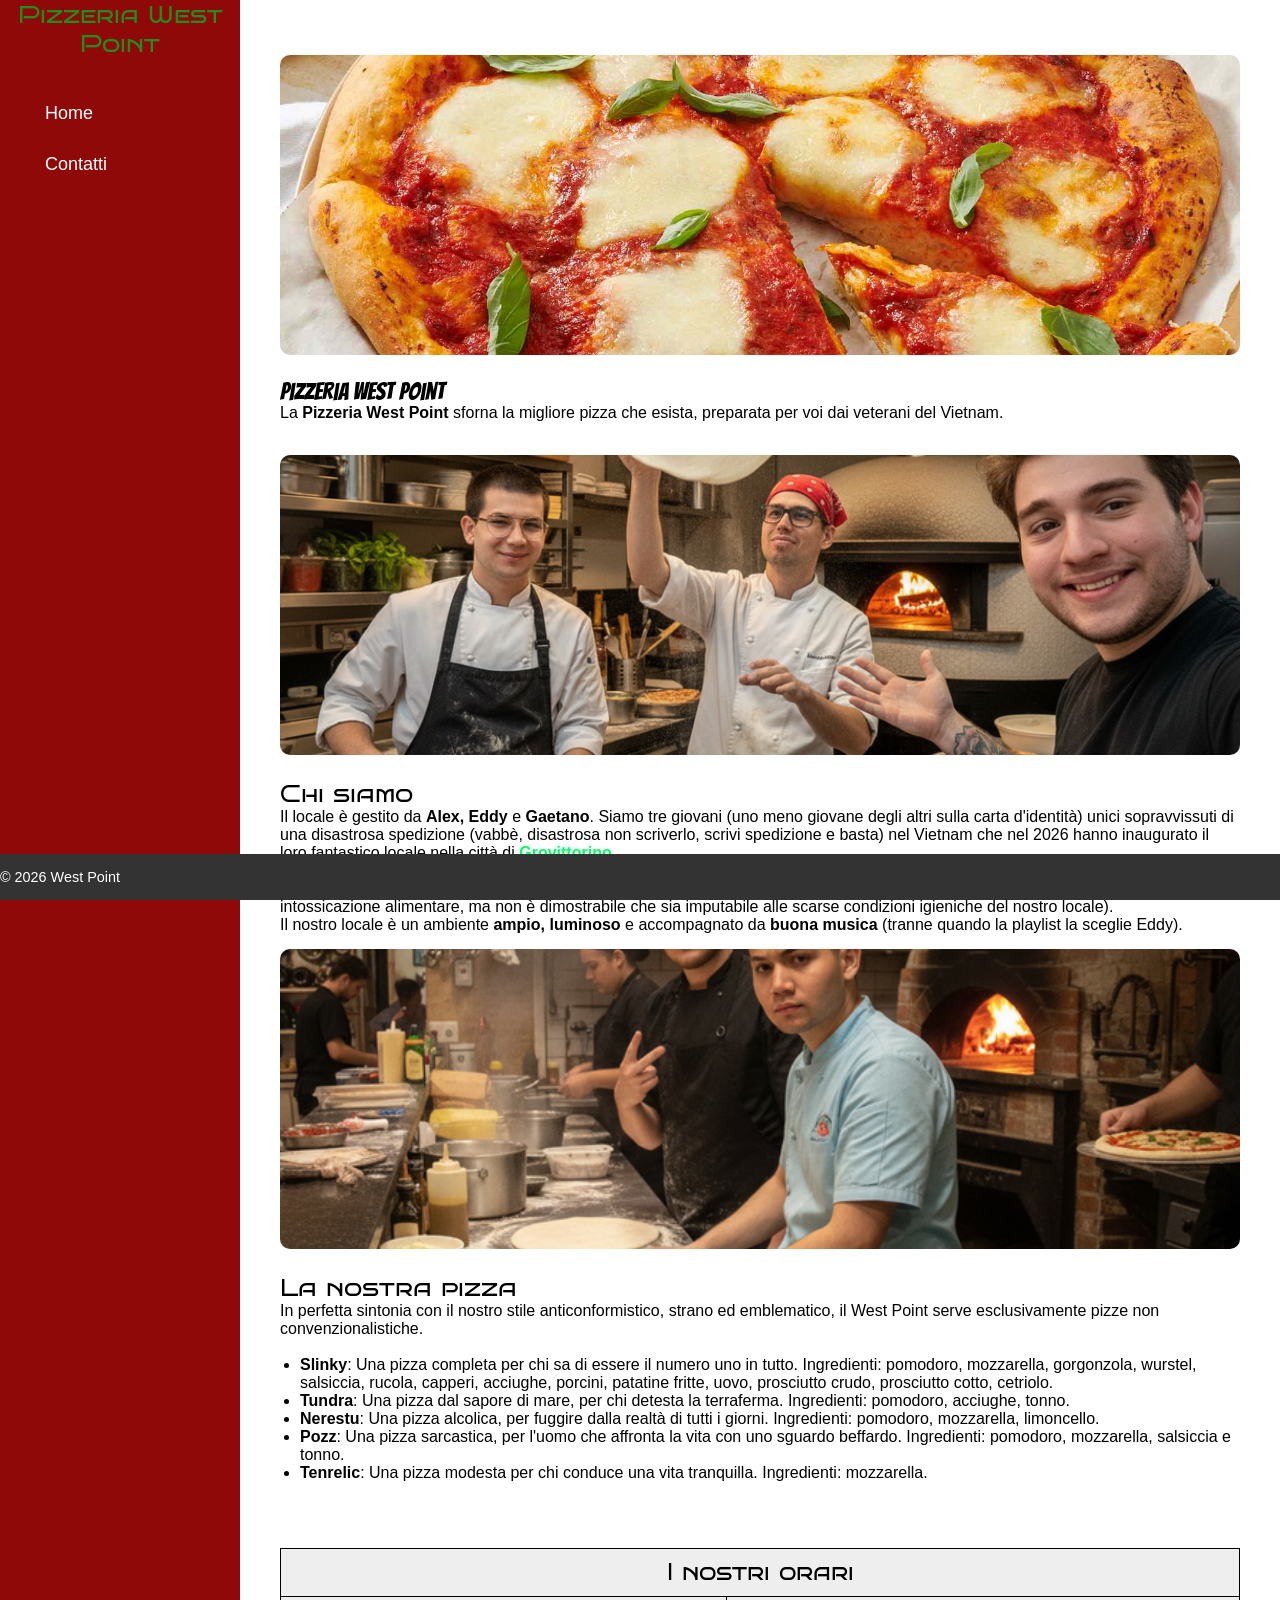
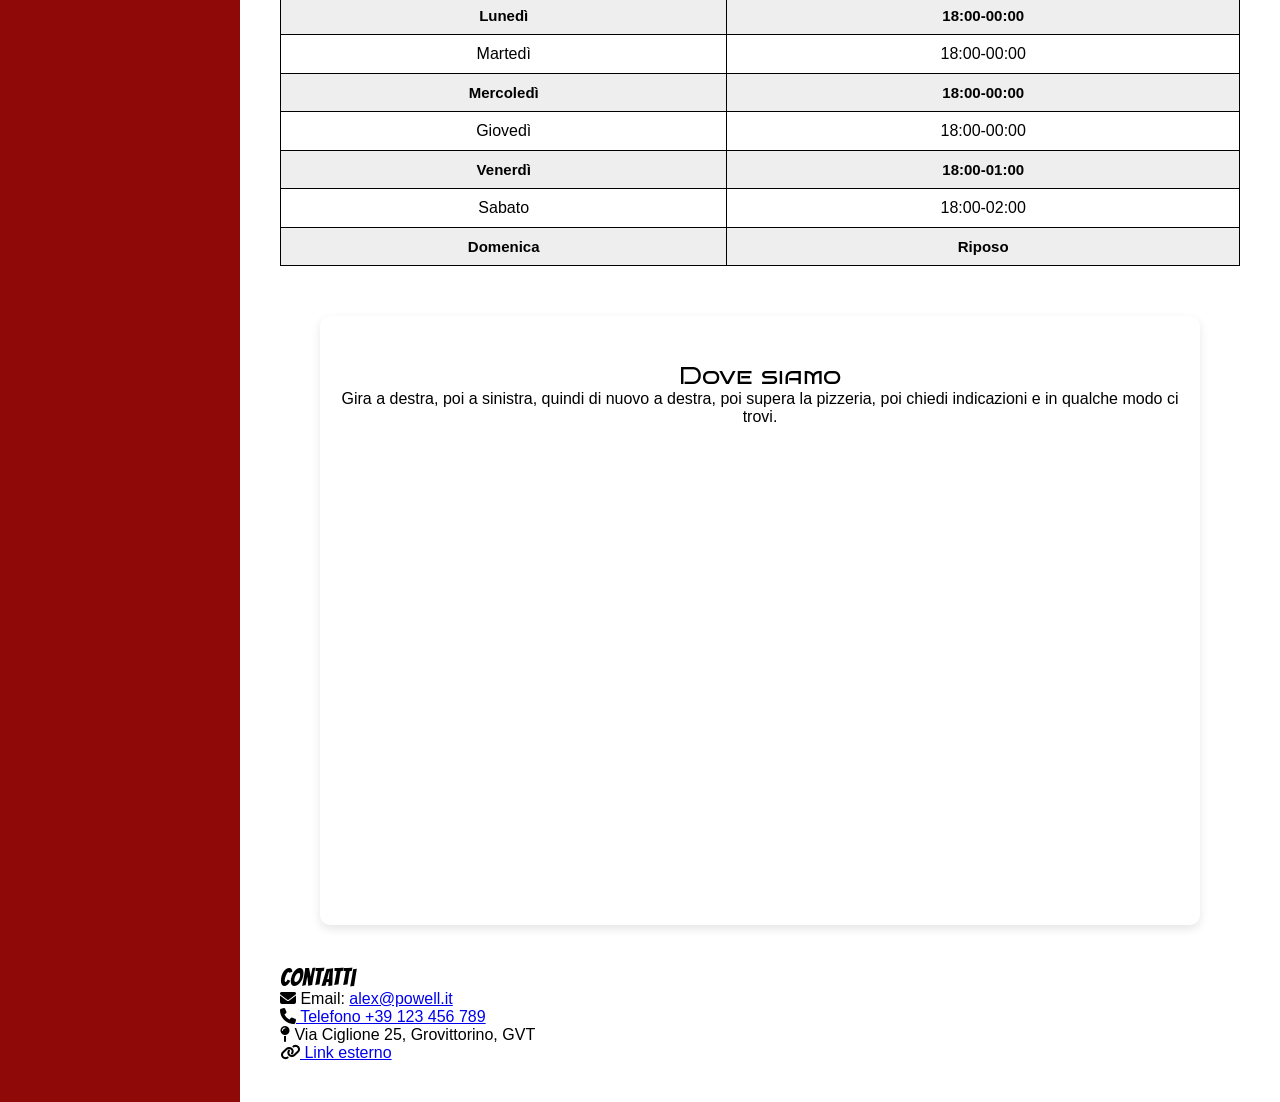
==== pizzeria/index.html @ 0ad282b8 "Add files via upload" ====
<!DOCTYPE html>
<html lang="it">
<head>
  <meta charset="UTF-8">
  <meta name="viewport" content="width=device-width, initial-scale=1">
 <link rel="stylesheet" href="style.css">
  <title>Pizzeria West Point</title>
  <link rel="preconnect" href="https://fonts.googleapis.com">
<link rel="preconnect" href="https://fonts.gstatic.com" crossorigin>
<link href="https://fonts.googleapis.com/css2?family=Amatic+SC:wght@400;700&family=Bangers&family=Bruno+Ace+SC&family=Cabin:ital,wght@0,400..700;1,400..700&family=Esteban&family=Raleway:ital,wght@0,100..900;1,100..900&family=Unica+One&display=swap" rel="stylesheet">
  <style>
  h1 {
  font-family: "Bangers", system-ui;
  font-weight: 400;
  font-style: normal;
  }
  h2 {
  font-family: "Bruno Ace SC", sans-serif;
  font-weight: 400;
  font-style: normal;
}
  </style>
  <link rel="stylesheet" href="https://cdnjs.cloudflare.com/ajax/libs/font-awesome/6.5.1/css/all.min.css">
  </head>
<body>

 
<nav>
  <h2>Pizzeria West Point</h2>
  <ul>
    <li><a href="index.html">Home</a></li>
    <!-- <li><a href="chi-siamo.html">Chi siamo</a></li>
    <li><a href="servizi.html">Servizi</a></li> -->
    <li><a href="contatti.html">Contatti</a></li>
  </ul>
</nav>

<main>
  <section class="hero">
  <img src="img/azienda/pizza_margherita.jpg">
  <h1>Pizzeria West Point</h1> 

  <p>La <b>Pizzeria West Point</b> sforna la migliore pizza che esista, preparata per voi dai veterani del Vietnam.</p><br>
  </section>

    <section class="hero">
  <img src="img/azienda/west_point.png">
  <h2>Chi siamo</h2> 
 
  <p>Il locale è gestito da <b>Alex, Eddy</b> e <b>Gaetano</b>. Siamo tre giovani (uno meno giovane degli altri sulla carta d'identità) unici sopravvissuti di una disastrosa spedizione
    (vabbè, disastrosa non scriverlo, scrivi spedizione e basta)
    nel Vietnam che nel 2026 hanno inaugurato il loro fantastico locale nella città di <span style="color:rgb(0, 255, 98)"><b>Grovittorino</b></span>.</p><br>
  <p>Siamo specializzati in una <b>cucina creativa</b>, forse non ortodossa ma di cui non si è mai lamentato nessuno (salvo qualche intossicazione alimentare, ma non è dimostrabile che sia imputabile alle
      scarse condizioni igieniche del nostro locale).</p>
  <p>Il nostro locale è un ambiente <b>ampio, luminoso</b> e accompagnato da <b>buona musica</b> (tranne quando la playlist la sceglie Eddy).</p>
  </section>


  <section class="hero">
  <img src="img/azienda/west_point_eddy_gaetano.png">
  <h2>La nostra pizza</h2> 
  <p>In perfetta sintonia con il nostro stile anticonformistico, strano ed emblematico, il West Point serve esclusivamente pizze non convenzionalistiche.</p><br>
  <ul>
          <li><b>Slinky</b>: Una pizza completa per chi sa di essere il numero uno in tutto. Ingredienti: pomodoro, mozzarella, gorgonzola, wurstel, salsiccia, rucola, capperi, acciughe, porcini,
            patatine fritte, uovo, prosciutto crudo, prosciutto cotto, cetriolo.</li>
          <li><b>Tundra</b>: Una pizza dal sapore di mare, per chi detesta la terraferma. Ingredienti: pomodoro, acciughe, tonno.</li>
          <li><b>Nerestu</b>: Una pizza alcolica, per fuggire dalla realtà di tutti i giorni. Ingredienti: pomodoro, mozzarella, limoncello.</li>
          <li><b>Pozz</b>: Una pizza sarcastica, per l'uomo che affronta la vita con uno sguardo beffardo. Ingredienti: pomodoro, mozzarella, salsiccia e tonno.</li>
          <li><b>Tenrelic</b>: Una pizza modesta per chi conduce una vita tranquilla. Ingredienti: mozzarella.</li>
      </ul>

  </p><br>
  </section>
  

 <section>
 
<br>
  <table width="100%" border="1" align="center">
    <th colspan="7">
      <h2>I nostri orari</h2>
    </th>
    <tr>
      <th>Lunedì</th>
      <th>18:00-00:00</th>
    </tr>
    <tr>
      <td>Martedì</td>
      <td>18:00-00:00</td>
    </tr>
    <tr>
      <th>Mercoledì</th>
      <th>18:00-00:00</th>
    </tr>
    <tr>
      <td>Giovedì</td>
      <td>18:00-00:00</td>
    </tr>
    <tr>
      <th>Venerdì</th>
      <th>18:00-01:00</th>
    </tr>
    <tr>
      <td>Sabato</td>
      <td>18:00-02:00</td>
    </tr>
    <tr>
      <th>Domenica</th>
      <th>Riposo</th>
    </tr>


  </table>
</section>



<section>
<div class="container">
	<div class="cards">
    <div class="card">
       <div>
        <h2>Dove siamo</h2>
	<p>Gira a destra, poi a sinistra, quindi di nuovo a destra, poi supera la pizzeria, poi chiedi indicazioni e in qualche modo ci trovi.</p>
    <!-- <img src="img/gmap.png" alt=""> --> 
      <iframe src="https://www.google.com/maps/embed?pb=!4v1770645089155!6m8!1m7!1sCD2N1qxLjoczpZzJonSwUw!2m2!1d42.75974578749599!2d11.11389174787959!3f304.5791312941305!4f-3.533987504790076!5f0.7820865974627469" width="600" height="450" style="border:0;" allowfullscreen="" loading="lazy" referrerpolicy="no-referrer-when-downgrade"></iframe>
      </div>
    </div>
</section>

    <section>
	    <h1>Contatti</h1>
	    <p><i class="fa-solid fa-envelope"></i> Email: <a href="alex@powell.it">alex@powell.it</a></p>
      <p><i class="fa-solid fa-phone"></i><a href="123456.com"> Telefono +39 123 456 789</a></p>
      <p><i class="fa-solid fa-map-pin"></i> Via Ciglione 25, <span style="color:rgb(0, 0, 0)">Grovittorino,</span> GVT</p>
      <p><i class="fa-solid fa-link"></i><a href="www.pizza.it" target="_blank"> Link esterno</a></p>
</section>

</main>



</body>

<!-- footer -->
<footer class="fixed">
  © 2026 West Point
</footer>
</html>
---- pizzeria/style.css ----
* {
box-sizing: border-box;
margin: 0;
padding: 0;
font-family: "Segoe UI", sans-serif;
}

body {
    display: flex;
	/* font-family: Arial, Helvetica, sans-serif; */
	min-height: 100vh;
    background-color: #ffffff;
	/* color: #333;
	line-height: 1.6; */
}

nav {
    width: 240px;
	background-color: #8f0909;
	padding: 20px 0c;
    color: rgb(0, 110, 255);
}

nav h2 {
	text-align: center;
    margin-bottom: 30px;
    color:forestgreen;
}

nav ul {
    list-style: none;
    color:aquamarine;
}

nav ul li a {
    display: block;
    padding: 15px 25px;
    color: white;
    text-decoration: none;
    font-size: 18px;
    font-weight: 500;
}

nav ul li a:hover {
    background-color: #6d684c;
}

main {
    flex: 1;
    padding: 40px;
}

.hero img {
    width: 100%;
    height: 300px;
    object-fit: cover;
    border-radius: 10px;
    margin-bottom: 20px;
}

.cards {
    display: grid;
    grid-template-columns: repeat(auto-fit, minmax(300px, 1fr));
    gap: 20px;
    margin-top: 10px;    
    align-items: center;
    align-content: center;
}


.card {
    background: rgb(255, 255, 255);
    border-radius: 10px;
    overflow: hidden;
    box-shadow: 0 4px 10px rgba(0,0,0,0.1);
    padding-top: 30px;
    padding-bottom: 30px;
    align-items: center;
}

.card img {
    width: 100%;
    height: 200px;
    object-fit: cover;
}

.card div{
    padding: 15px;
    align-items: center;
    align-content: center;
}

@media (max-width: 768px) {
    body {
        flex-direction: column;
    }

    nav {
        width: 100%;
    }

    nav ul {
        display: flex;
        justify-content: center;
    }

    nav ul li a {
        padding: 15px;
    }
}

footer.fixed {
    position: fixed;   /* lo fissa sullo schermo */
    bottom: 0;         /* attaccato in basso */
    left: 0;           /* parte da sinistra */
    width: 100%;       /* occupa tutta la larghezza */
    background-color: #333;  /* stesso colore del footer */
    color: white;
    text-align: center;
    padding: 15px 0;
    z-index: 1000;     /* resta sopra altri elementi */
    display: flex;
    font-size: 0.9rem;
}





nav a:hover {
	color: #3700ff;

}

.container {
    flex: 1;
    max-width: auto;
    margin: 20px;
    background: white;
    padding: 20px;
    border-radius: 8px;
    text-align: center;
    align-items: center;
    align-self: center;
}

textarea {
  width: 300px;
  height: 150px;
}

/* 
h1{
    color: #222;
    margin-bottom: 5px;
}

h2{
    color: #444;
    margin: 5px 0 5px;
}

h3{
    color: #666;
    margin-bottom: 10px;
} */

/* 
p {
   margin-bottom: 15px;  
}
*/
img {
    width: 100%;
    height: auto;
    margin: 15px 0;
    border-radius: 5px;
}

table {
    width: 100%;
    border-collapse: collapse;
    margin-top: 15px;
}

table th, table td {
    border: 1px solid #000;
    padding: 10px;
    text-align: center;
}

table th {
    background-color: #eee;
    font-size: 15px;
}


ul{
    margin-left: 20px;
    margin-bottom: 15px;
}
/*
form {
    max-width: 50%;
    text-align: center;
    align-items: center;
}
*/
label{
    font-weight: bold;
    text-align: center;
    width: 50%;
}

input, textarea, select, button{
    width:100%;
    padding: 8px;
    margin-top: 5px;
    margin-bottom: 15px;
    align-items: center;
    align-content: center;
}

textarea{
    resize: vertical;
    width: 50%;
    align-items: center;
    text-align: center;
}

button {
    background-color: #333;
    color: white;
    border: none;
    cursor: pointer;
}

button:hover{
    background-color: #555;
}

footer {
    background-color: #333;
    color: white;
    text-align: center;
    padding: 15px;
    margin-top: 30px;
    
}

/*

.help-box {
    position: relative;
    display: inline-block;
    padding: 10px 15px;
    background-color: #3498db;
    color: white;
    border-radius: 5px;
    font-weight: bold;
    cursor: pointer;
}

.help-text{
    display: none;
    position: absolute;
    top: 120%;
    left: 50%;
    transform: translateX(-50%);
    width: 320px;
    padding: 12px;
    background-color: #fefefe;
    color: #000;
    border: 1px solid #333;
    border-radius: 5px;
    box-shadow: 3px 3px 10px rgba(0,0,0.25);
    z-index: 10;
}

/* Mostra il testo al passaggio del mouse */ /*
.help-box:hover .help-text {
    display: block;
}

*/
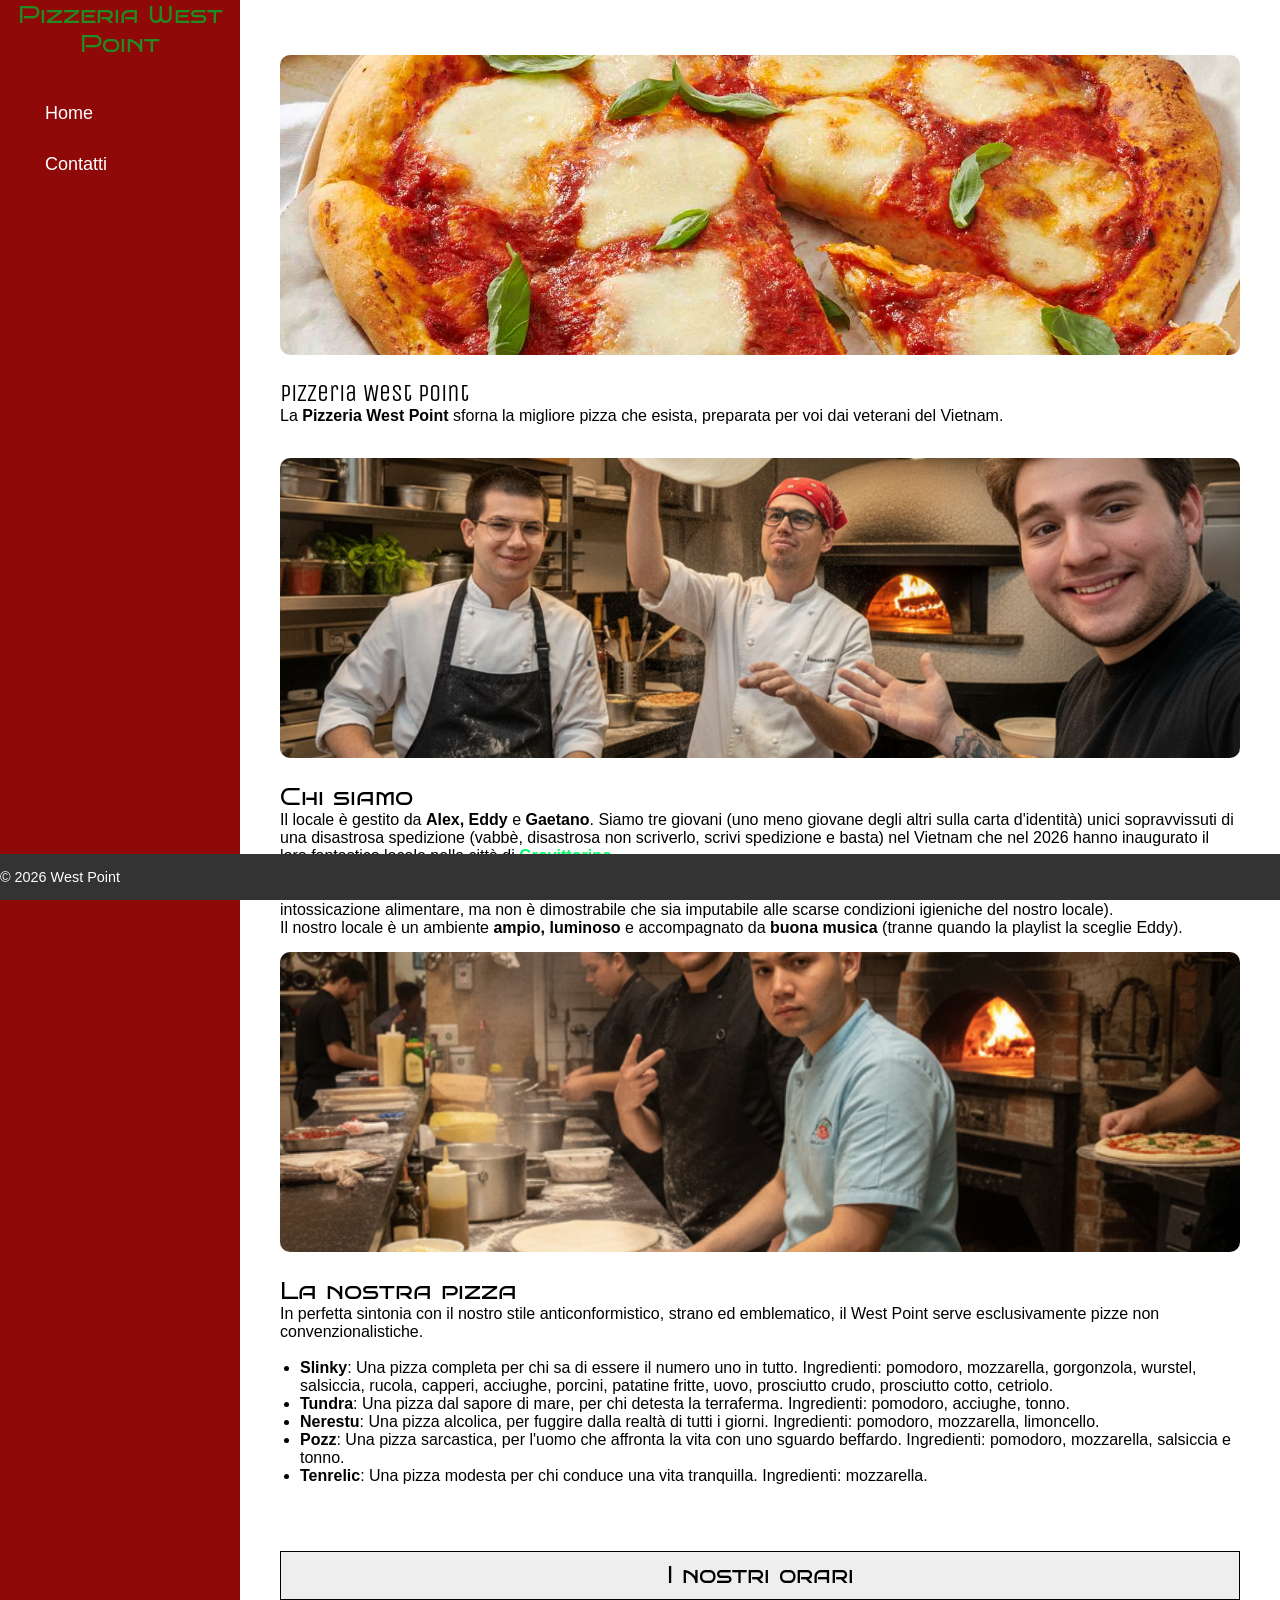
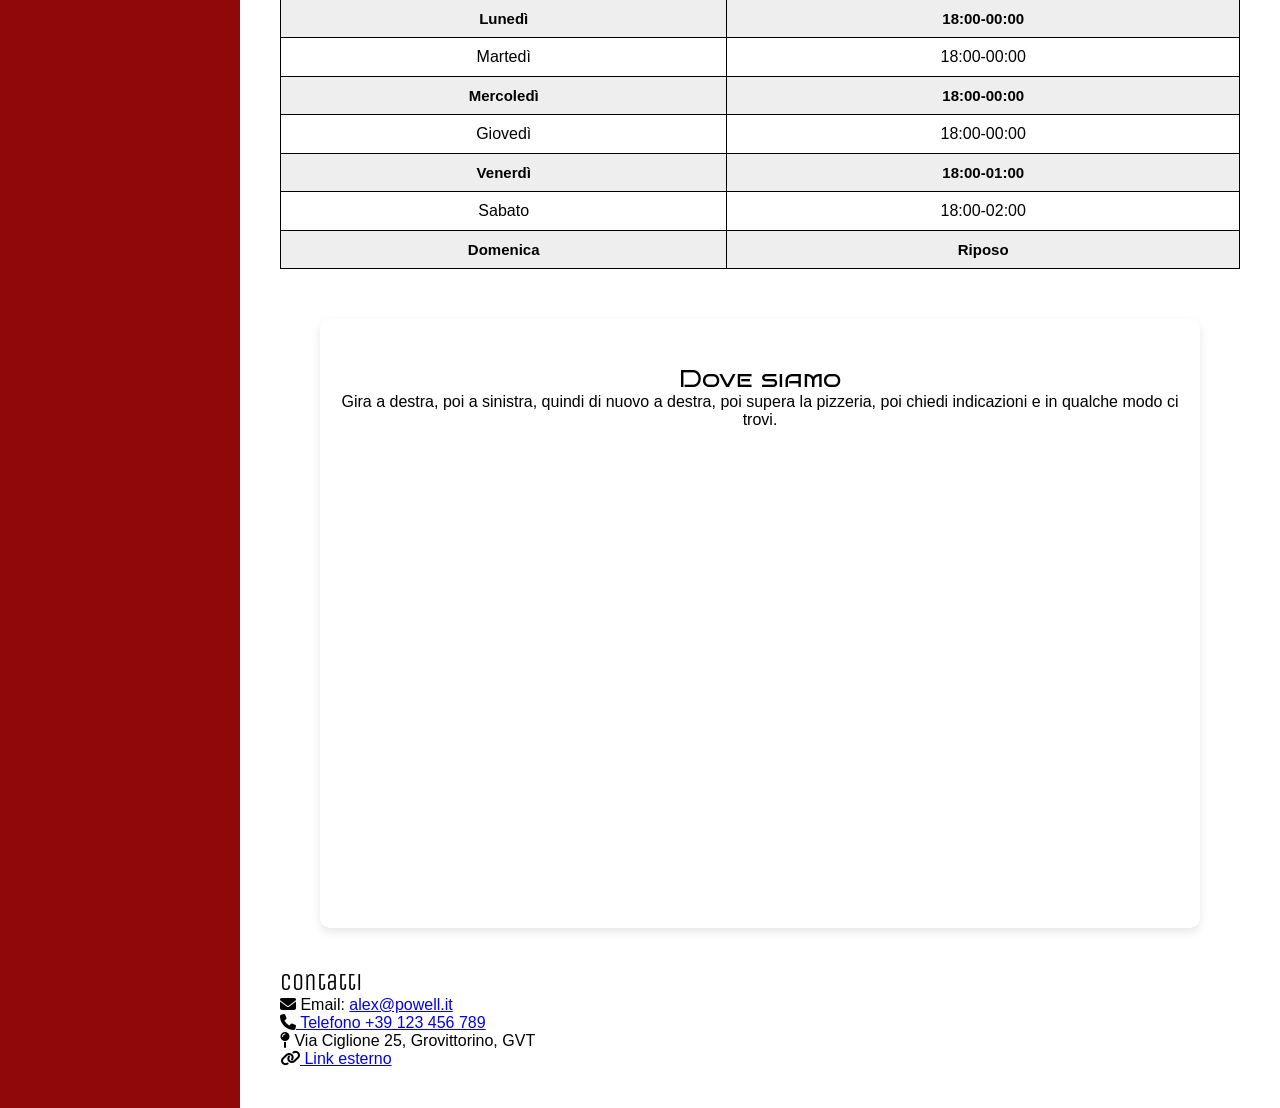
==== commit 737386e9: "Update index.html" ====
--- a/pizzeria/index.html
+++ b/pizzeria/index.html
@@ -8,9 +8,9 @@
   <link rel="preconnect" href="https://fonts.googleapis.com">
 <link rel="preconnect" href="https://fonts.gstatic.com" crossorigin>
 <link href="https://fonts.googleapis.com/css2?family=Amatic+SC:wght@400;700&family=Bangers&family=Bruno+Ace+SC&family=Cabin:ital,wght@0,400..700;1,400..700&family=Esteban&family=Raleway:ital,wght@0,100..900;1,100..900&family=Unica+One&display=swap" rel="stylesheet">
-  <style>
+    <style>
   h1 {
-  font-family: "Bangers", system-ui;
+  font-family: "Unica One", sans-serif;
   font-weight: 400;
   font-style: normal;
   }
@@ -147,3 +147,4 @@
   © 2026 West Point
 </footer>
 </html>
+
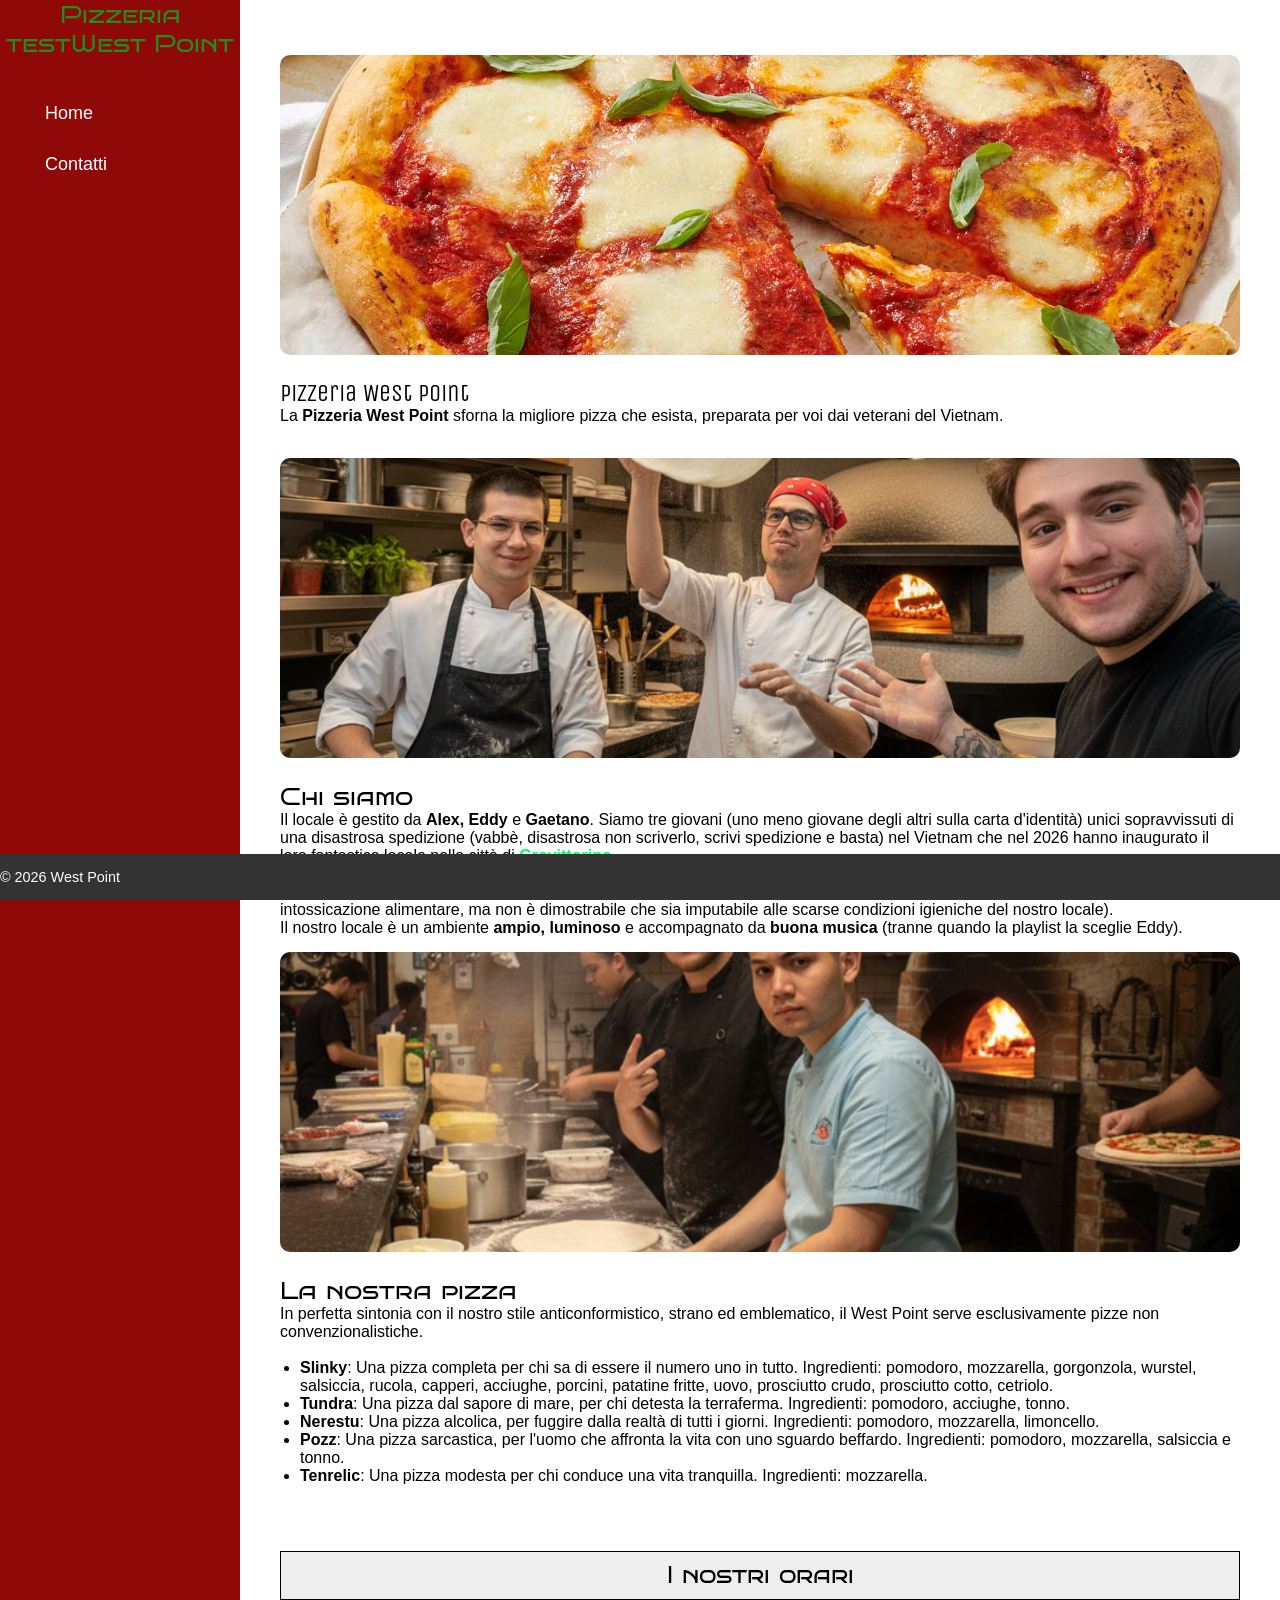
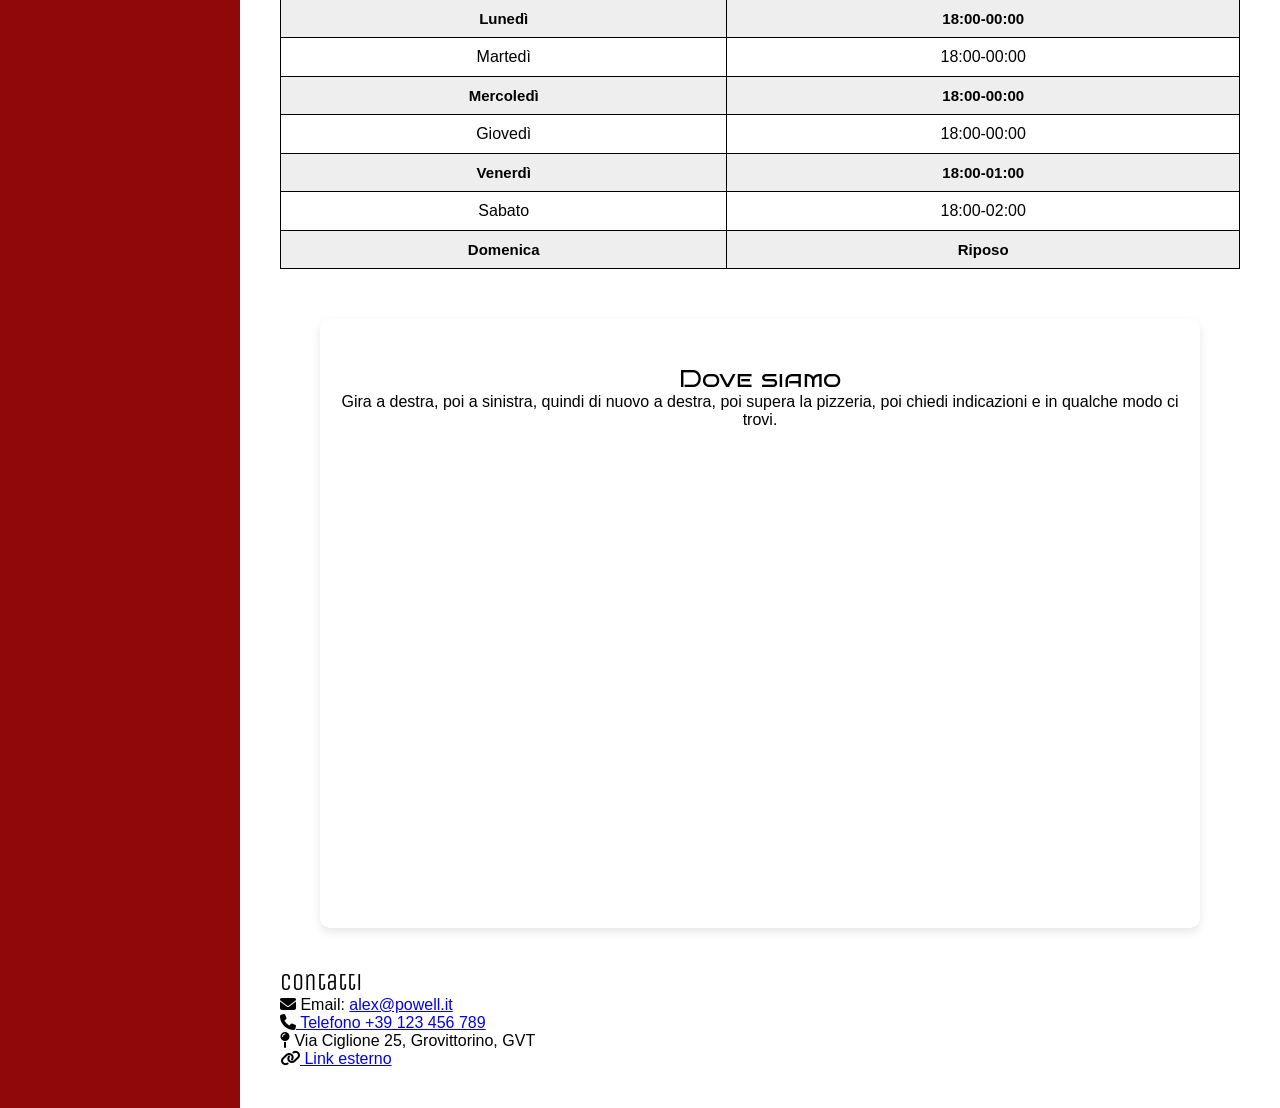
==== commit 33186361: "Update index.html" ====
--- a/pizzeria/index.html
+++ b/pizzeria/index.html
@@ -26,7 +26,7 @@
 
  
 <nav>
-  <h2>Pizzeria West Point</h2>
+  <h2>Pizzeria testWest Point</h2>
   <ul>
     <li><a href="index.html">Home</a></li>
     <!-- <li><a href="chi-siamo.html">Chi siamo</a></li>
@@ -148,3 +148,4 @@
 </footer>
 </html>
 
+
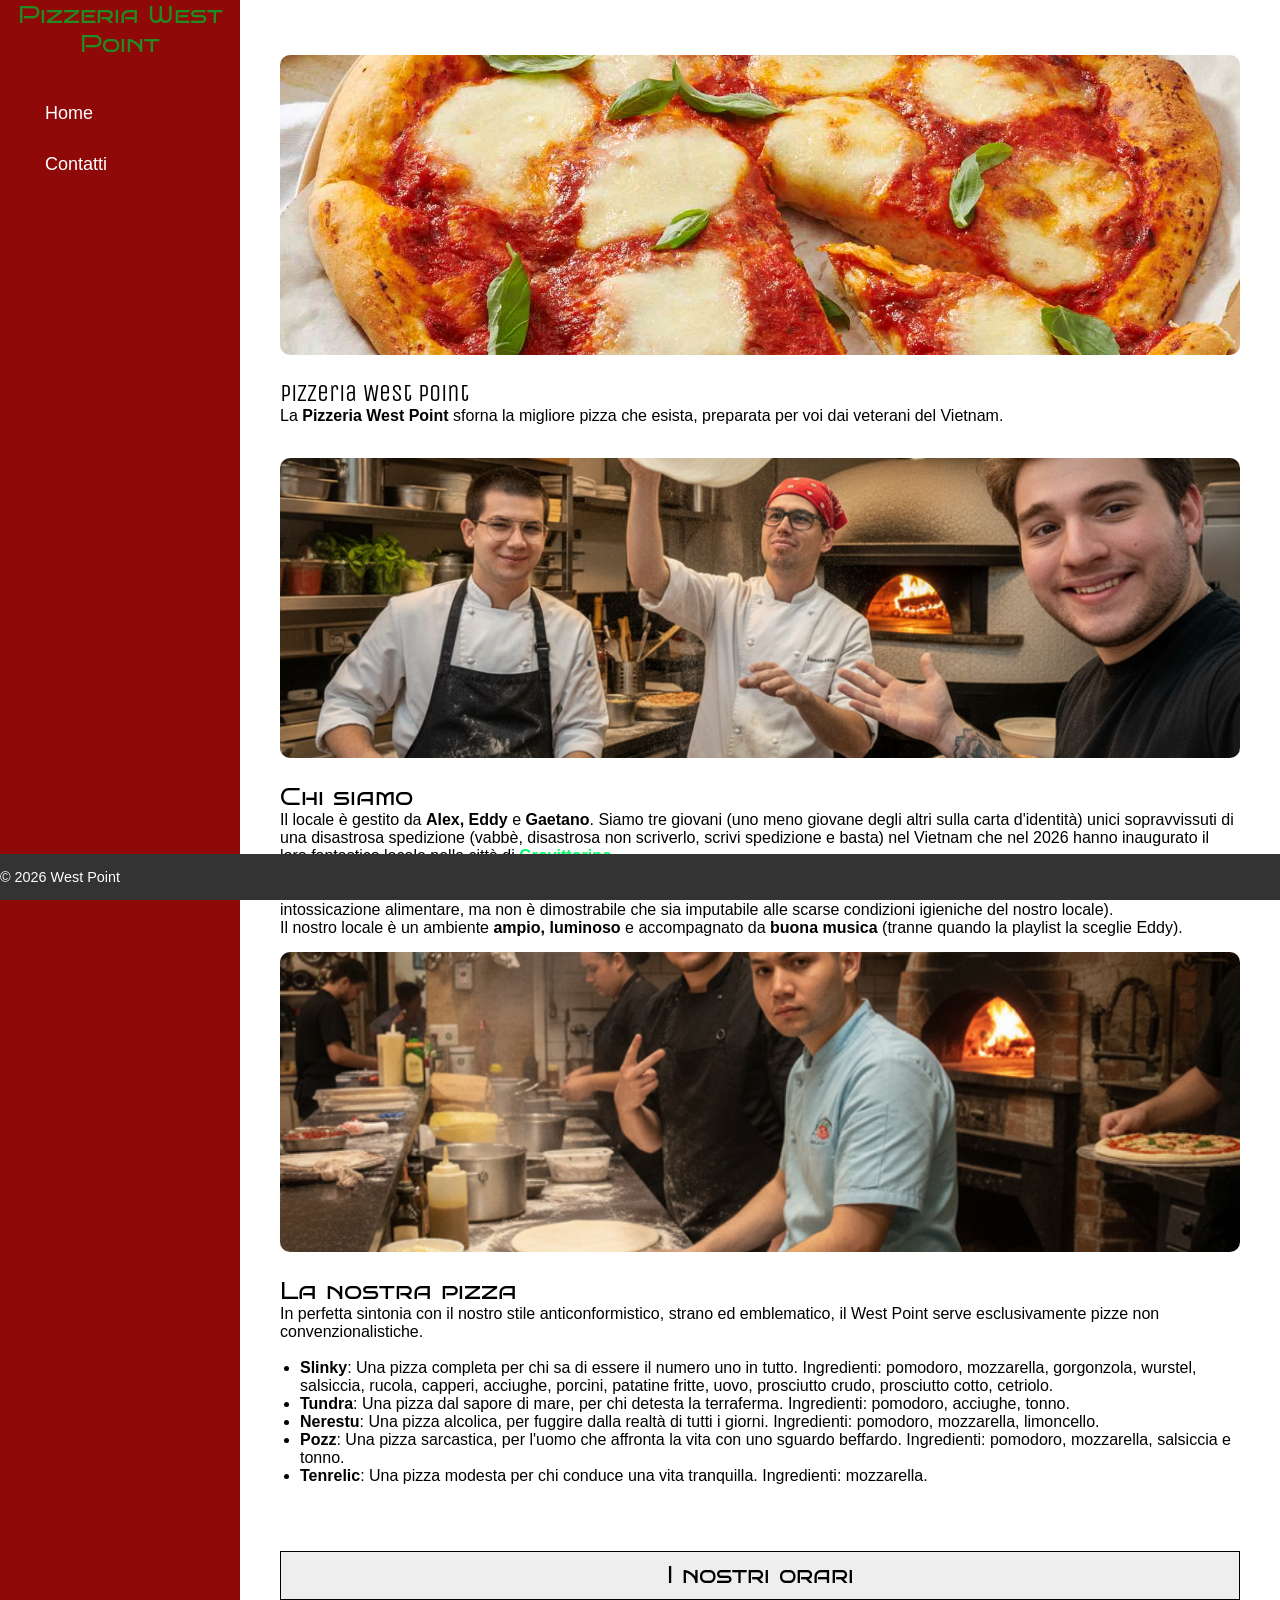
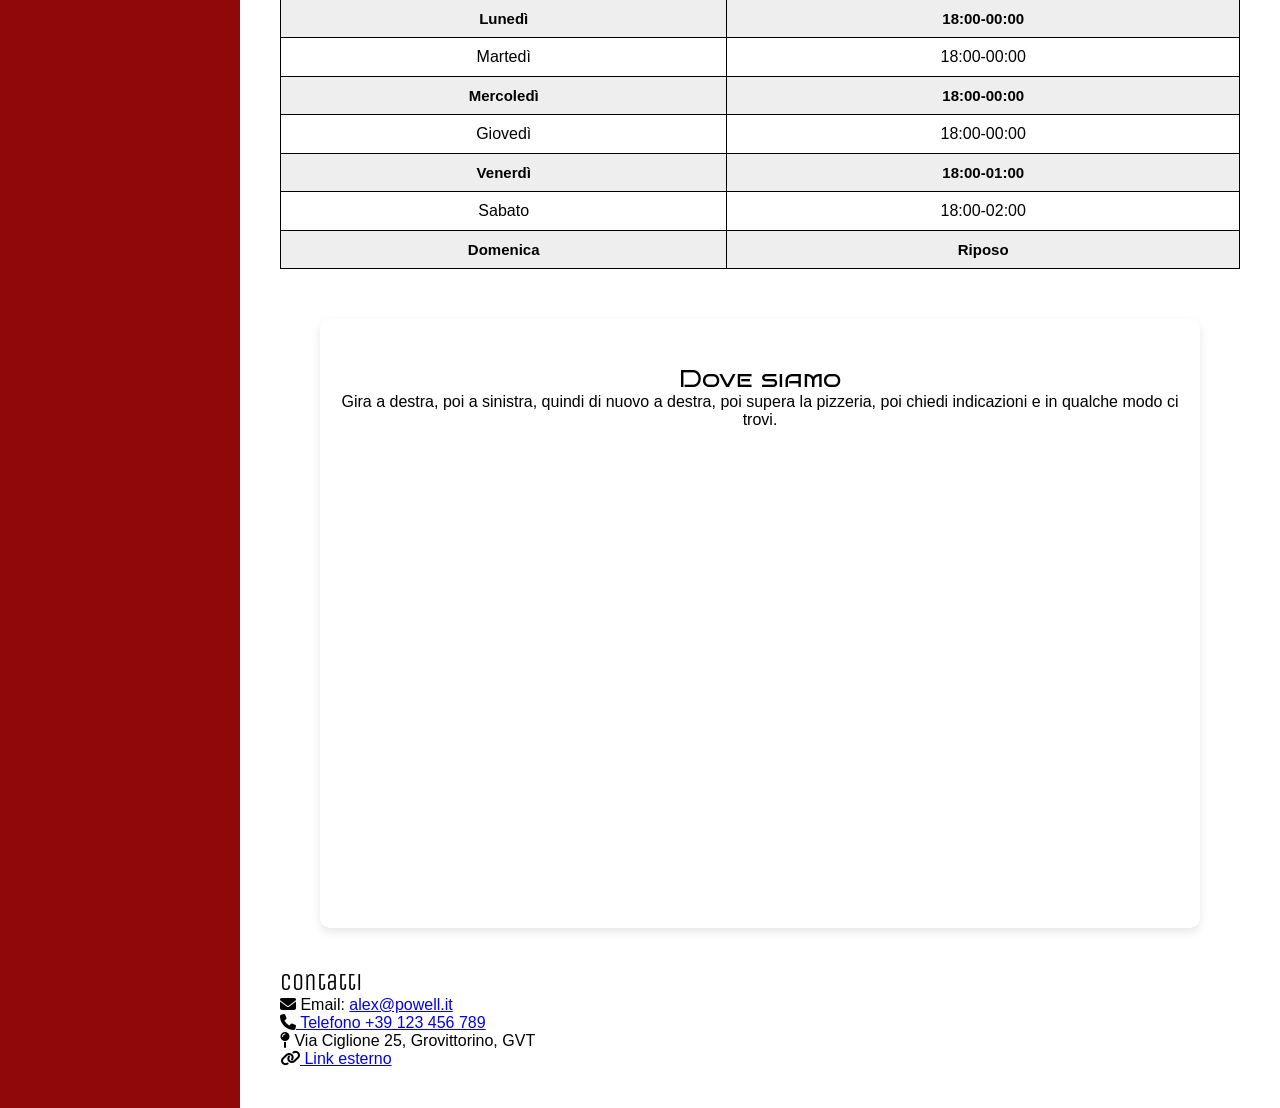
==== commit 9fc248ab: "Update index.html" ====
--- a/pizzeria/index.html
+++ b/pizzeria/index.html
@@ -26,7 +26,7 @@
 
  
 <nav>
-  <h2>Pizzeria testWest Point</h2>
+  <h2>Pizzeria West Point</h2>
   <ul>
     <li><a href="index.html">Home</a></li>
     <!-- <li><a href="chi-siamo.html">Chi siamo</a></li>
@@ -149,3 +149,4 @@
 </html>
 
 
+
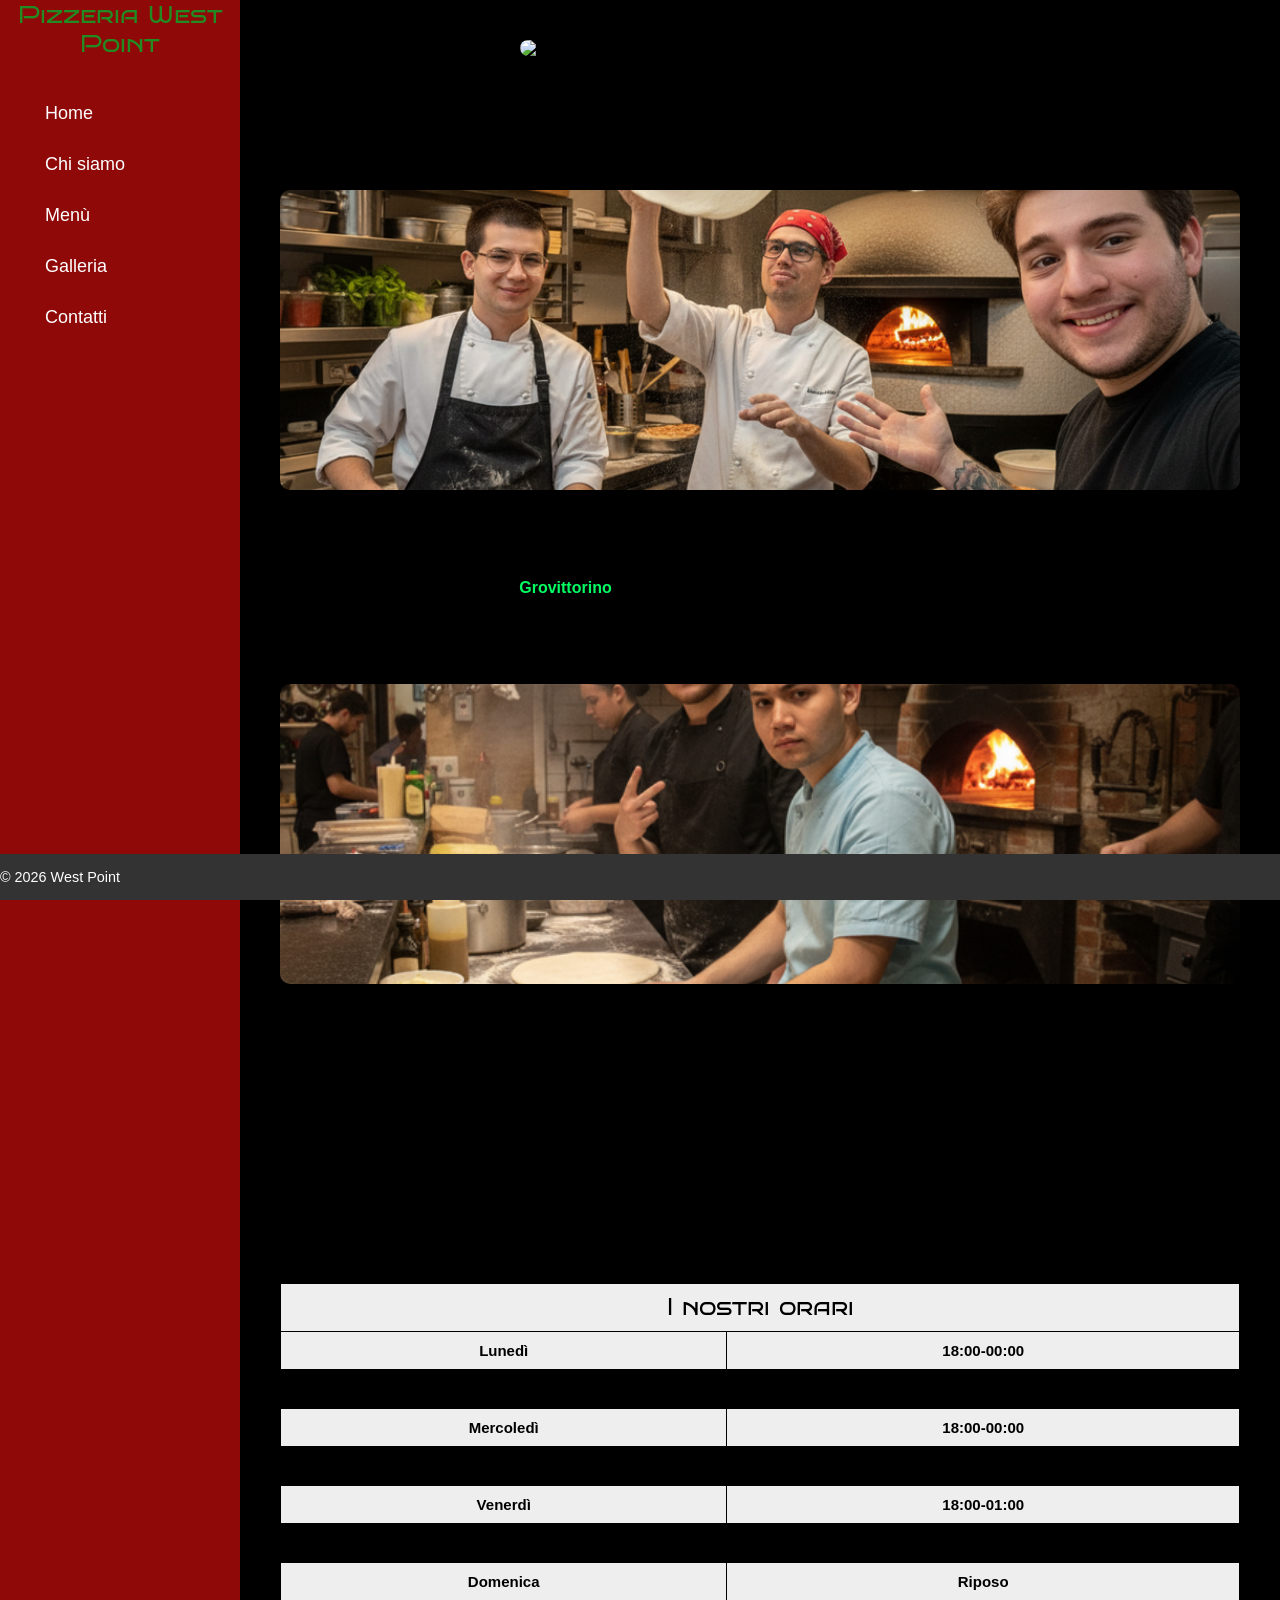
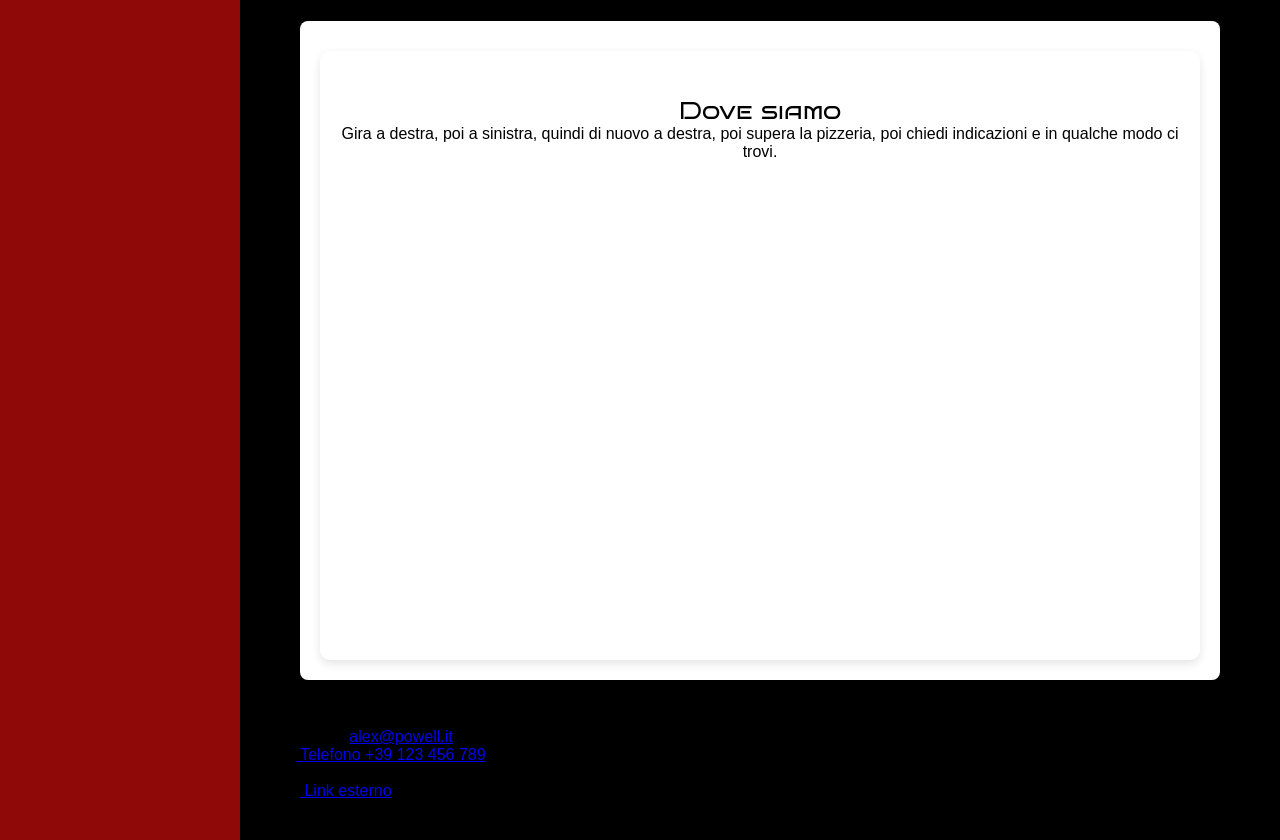
==== commit 4b9a5cf1: "Add files via upload" ====
--- a/pizzeria/index.html
+++ b/pizzeria/index.html
@@ -29,15 +29,20 @@
   <h2>Pizzeria West Point</h2>
   <ul>
     <li><a href="index.html">Home</a></li>
-    <!-- <li><a href="chi-siamo.html">Chi siamo</a></li>
-    <li><a href="servizi.html">Servizi</a></li> -->
+    <li><a href="chi-siamo.html">Chi siamo</a></li>
+    <li><a href="menu.html">Menù</a></li>
+    <li><a href="galleria.html">Galleria</a></li>
     <li><a href="contatti.html">Contatti</a></li>
   </ul>
 </nav>
 
 <main>
-  <section class="hero">
-  <img src="img/azienda/pizza_margherita.jpg">
+  <section class="logo">
+    <img src="img/logo.png">
+    <br>
+    <h1>Pizzeria West Point</h1>
+
+  </section>
   <h1>Pizzeria West Point</h1> 
 
   <p>La <b>Pizzeria West Point</b> sforna la migliore pizza che esista, preparata per voi dai veterani del Vietnam.</p><br>
--- a/pizzeria/style.css
+++ b/pizzeria/style.css
@@ -9,7 +9,7 @@
     display: flex;
 	/* font-family: Arial, Helvetica, sans-serif; */
 	min-height: 100vh;
-    background-color: #ffffff;
+    background-color: #000000;
 	/* color: #333;
 	line-height: 1.6; */
 }
@@ -57,6 +57,22 @@
     border-radius: 10px;
     margin-bottom: 20px;
 }
+
+.gallery img {
+    width: 350px;
+    height: 350px;
+    object-fit: cover;
+    border-radius: 10px;
+}
+
+
+.logo img {
+    display: block;
+    margin: 0 auto;
+    max-width: 50%;
+    border-radius: 10px;
+}
+
 
 .cards {
     display: grid;
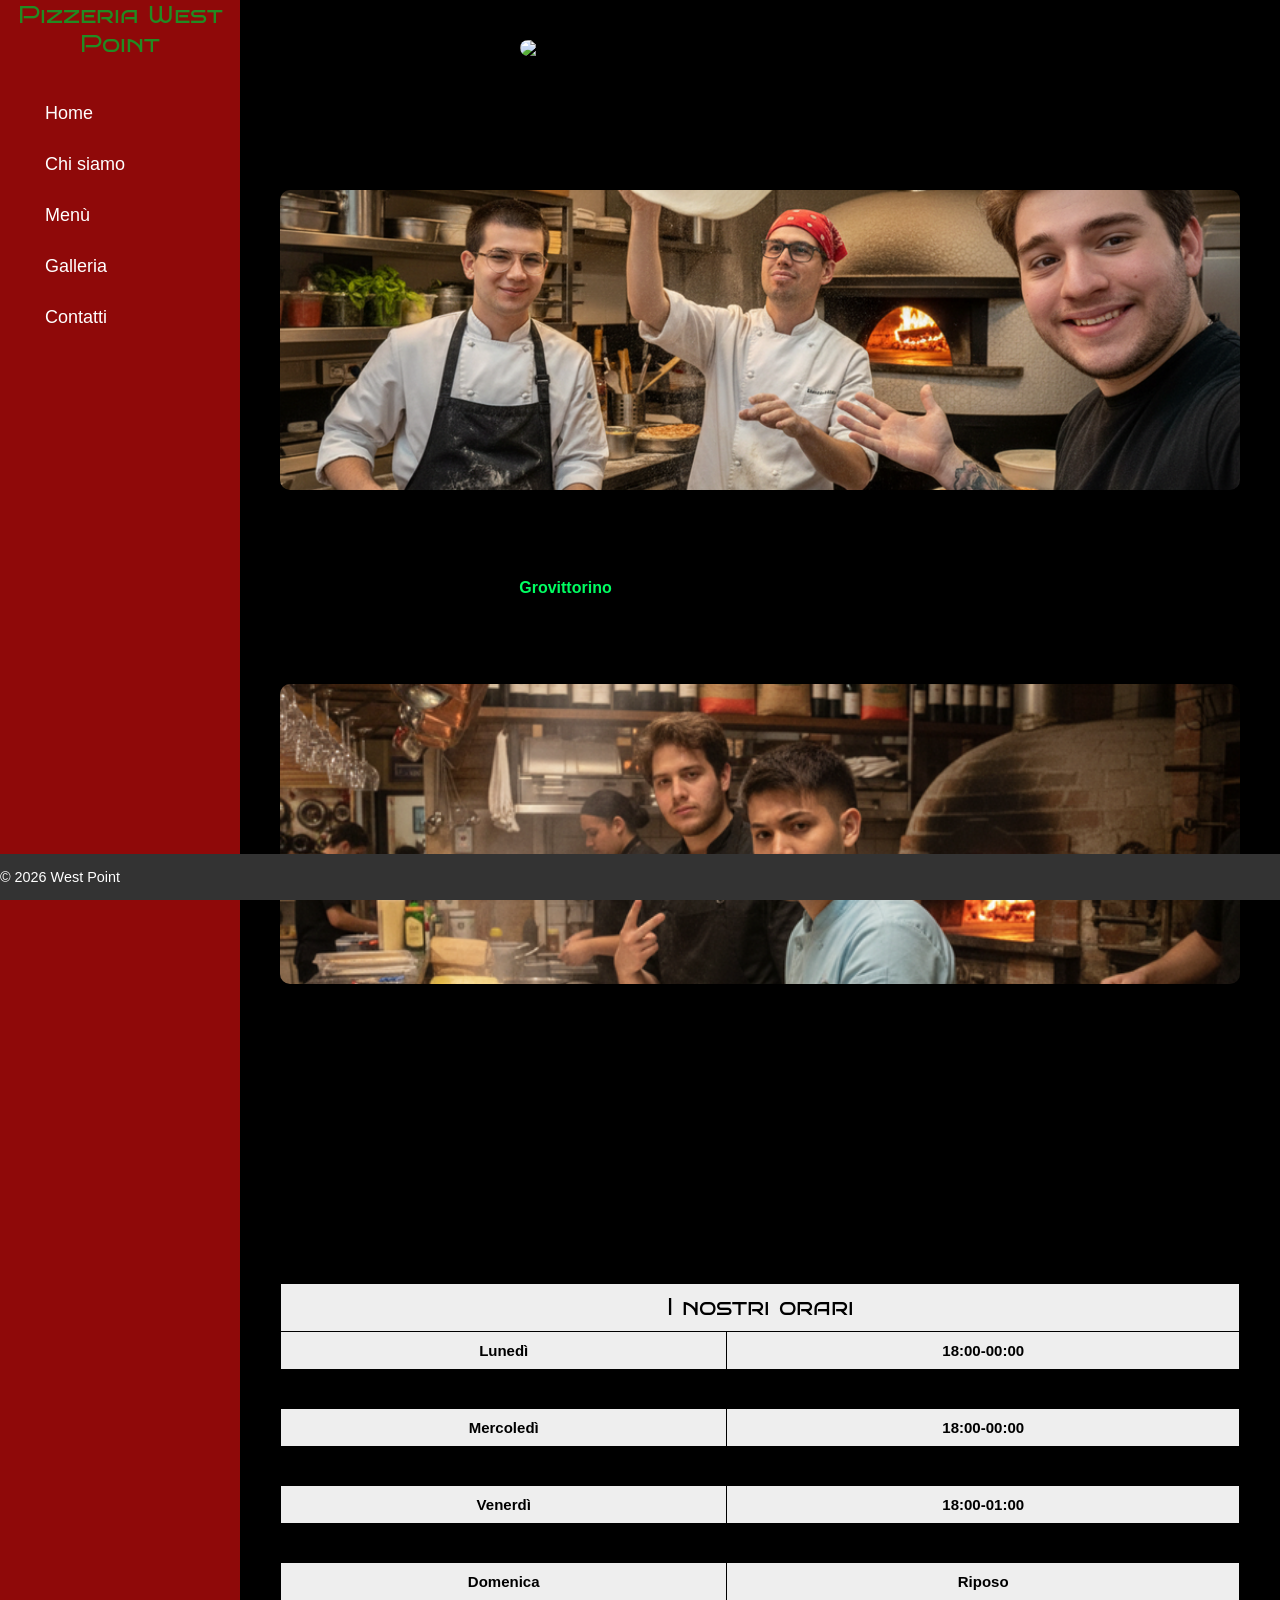
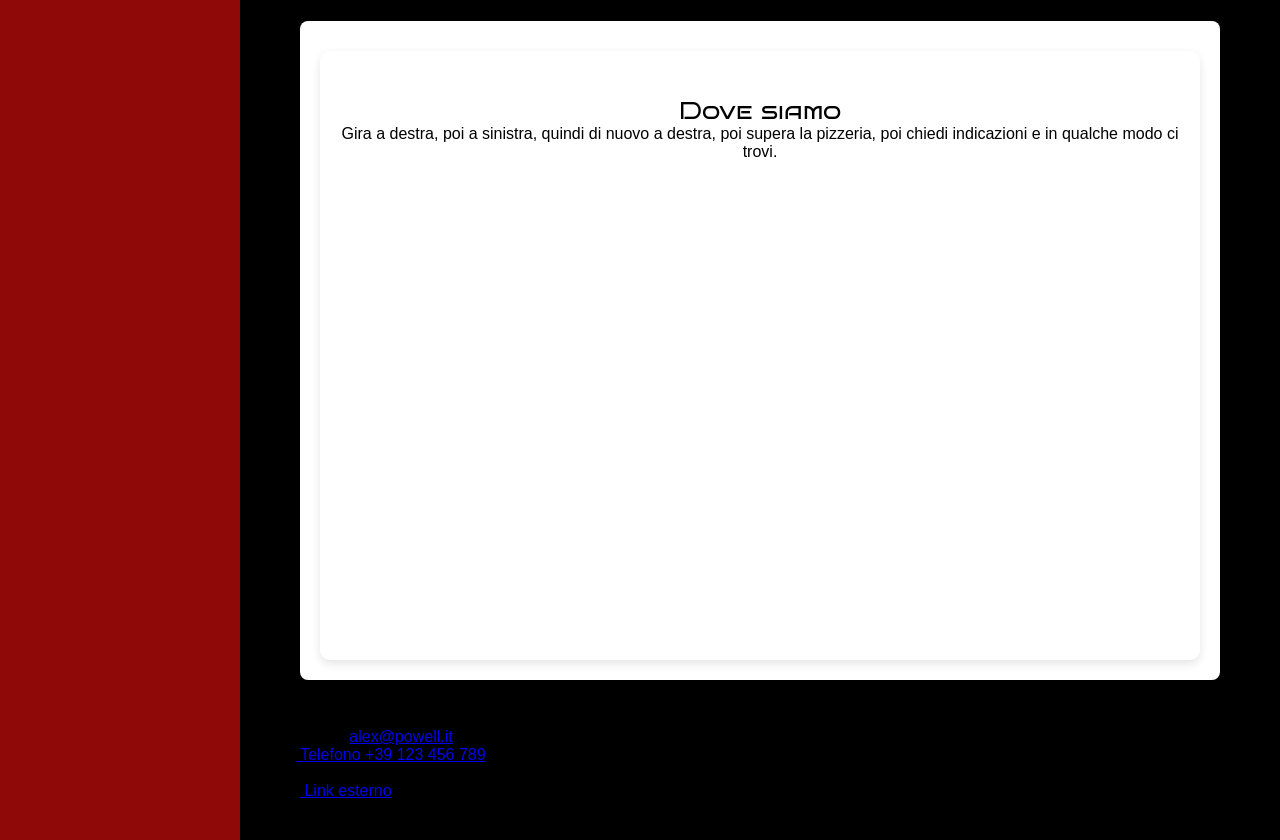
==== commit bac159ee: "Add files via upload" ====
--- a/pizzeria/index.html
+++ b/pizzeria/index.html
@@ -61,7 +61,7 @@
   </section>
 
 
-  <section class="hero">
+  <section class="top">
   <img src="img/azienda/west_point_eddy_gaetano.png">
   <h2>La nostra pizza</h2> 
   <p>In perfetta sintonia con il nostro stile anticonformistico, strano ed emblematico, il West Point serve esclusivamente pizze non convenzionalistiche.</p><br>
--- a/pizzeria/style.css
+++ b/pizzeria/style.css
@@ -54,6 +54,15 @@
     width: 100%;
     height: 300px;
     object-fit: cover;
+    border-radius: 10px;
+    margin-bottom: 20px;
+}
+
+.top img {
+    width: 100%;
+    height: 300px;
+    object-fit: cover;
+    object-position: 30% 30%;
     border-radius: 10px;
     margin-bottom: 20px;
 }
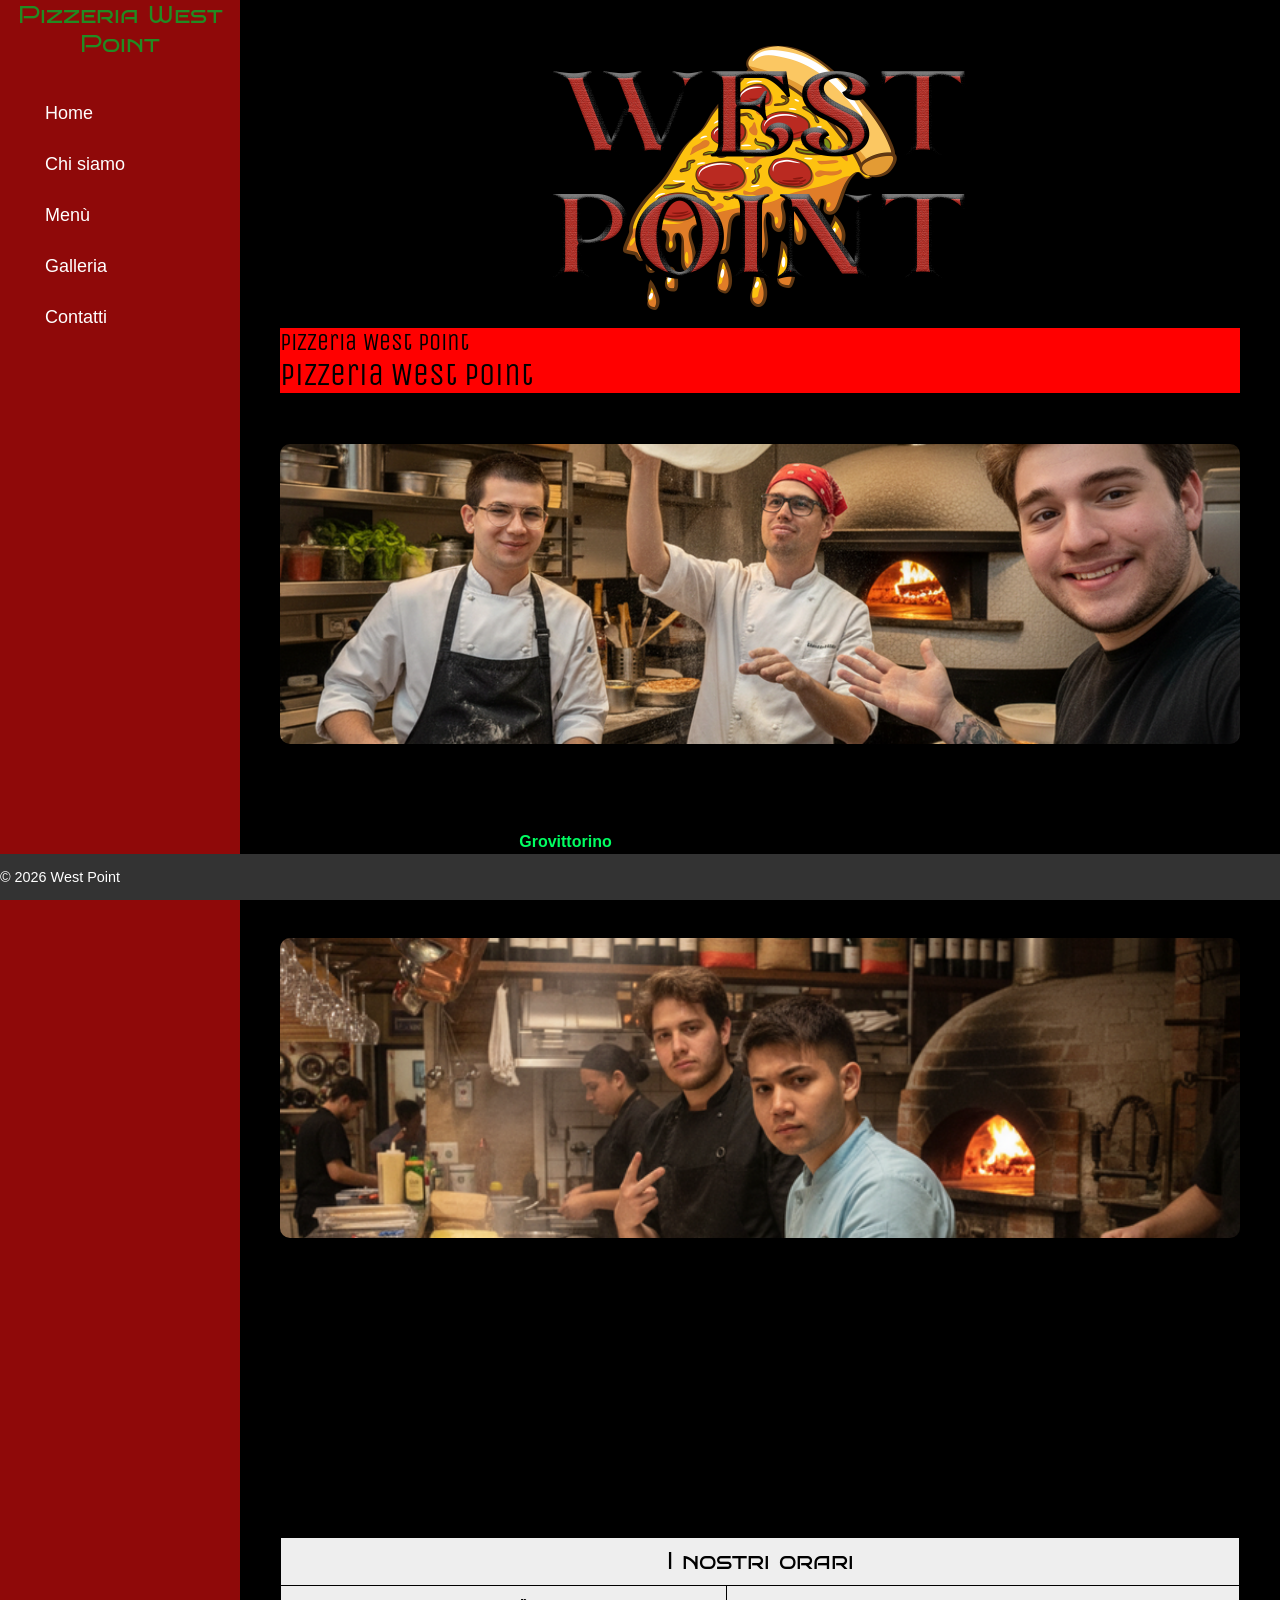
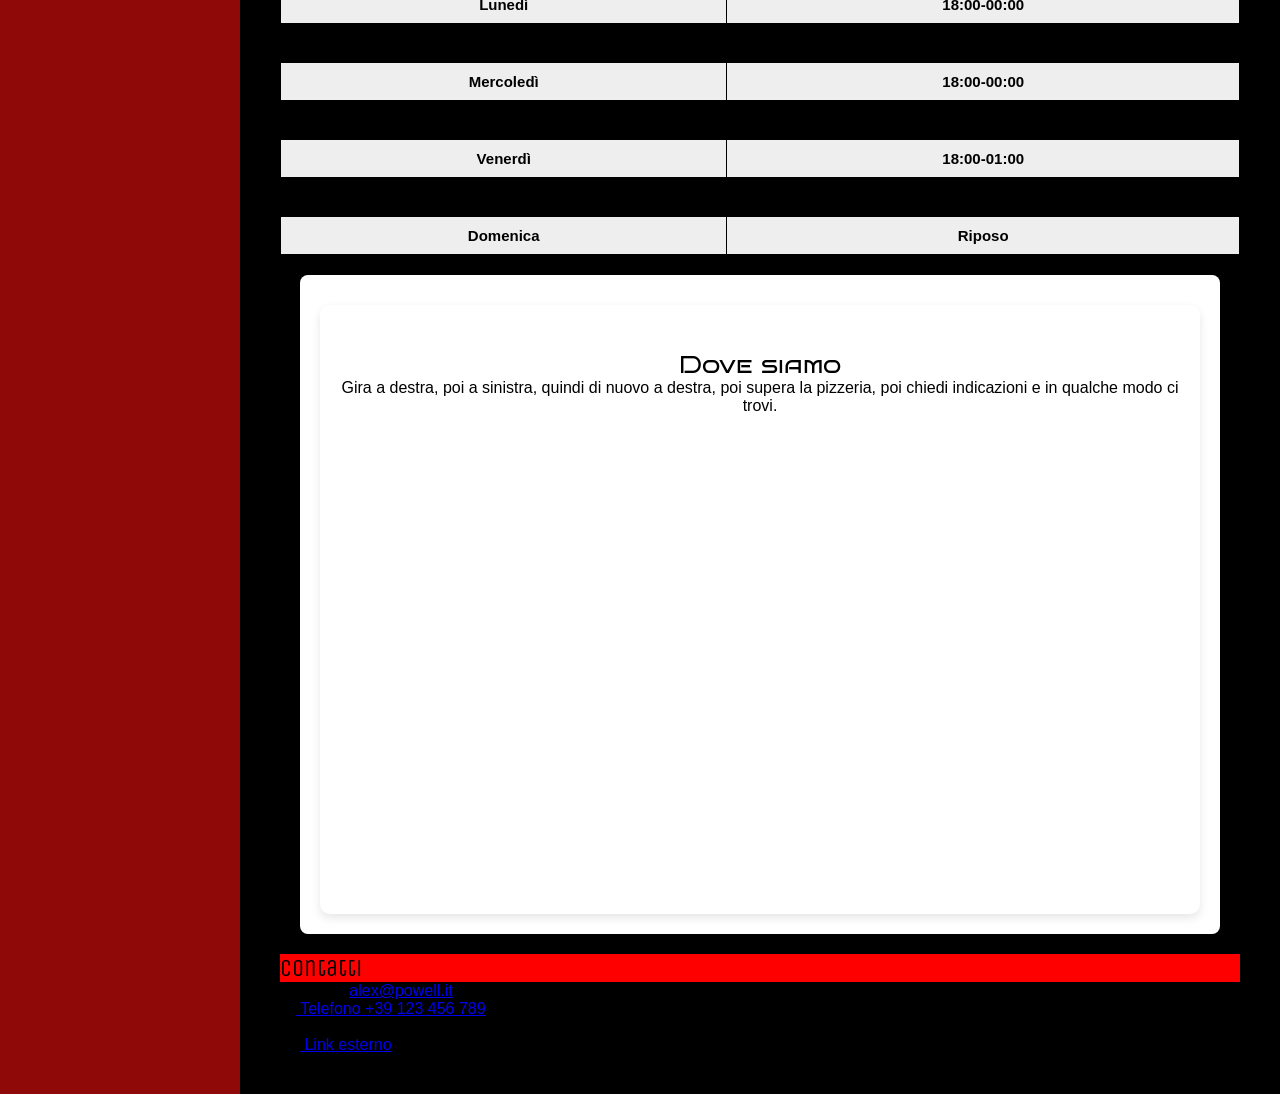
==== commit 8acb35ba: "Update index.html" ====
--- a/pizzeria/index.html
+++ b/pizzeria/index.html
@@ -10,9 +10,10 @@
 <link href="https://fonts.googleapis.com/css2?family=Amatic+SC:wght@400;700&family=Bangers&family=Bruno+Ace+SC&family=Cabin:ital,wght@0,400..700;1,400..700&family=Esteban&family=Raleway:ital,wght@0,100..900;1,100..900&family=Unica+One&display=swap" rel="stylesheet">
     <style>
   h1 {
-  font-family: "Unica One", sans-serif;
-  font-weight: 400;
-  font-style: normal;
+	  font-family: "Unica One", sans-serif;
+	  font-weight: 400;
+	  font-style: normal;
+	  background-color: red;
   }
   h2 {
   font-family: "Bruno Ace SC", sans-serif;
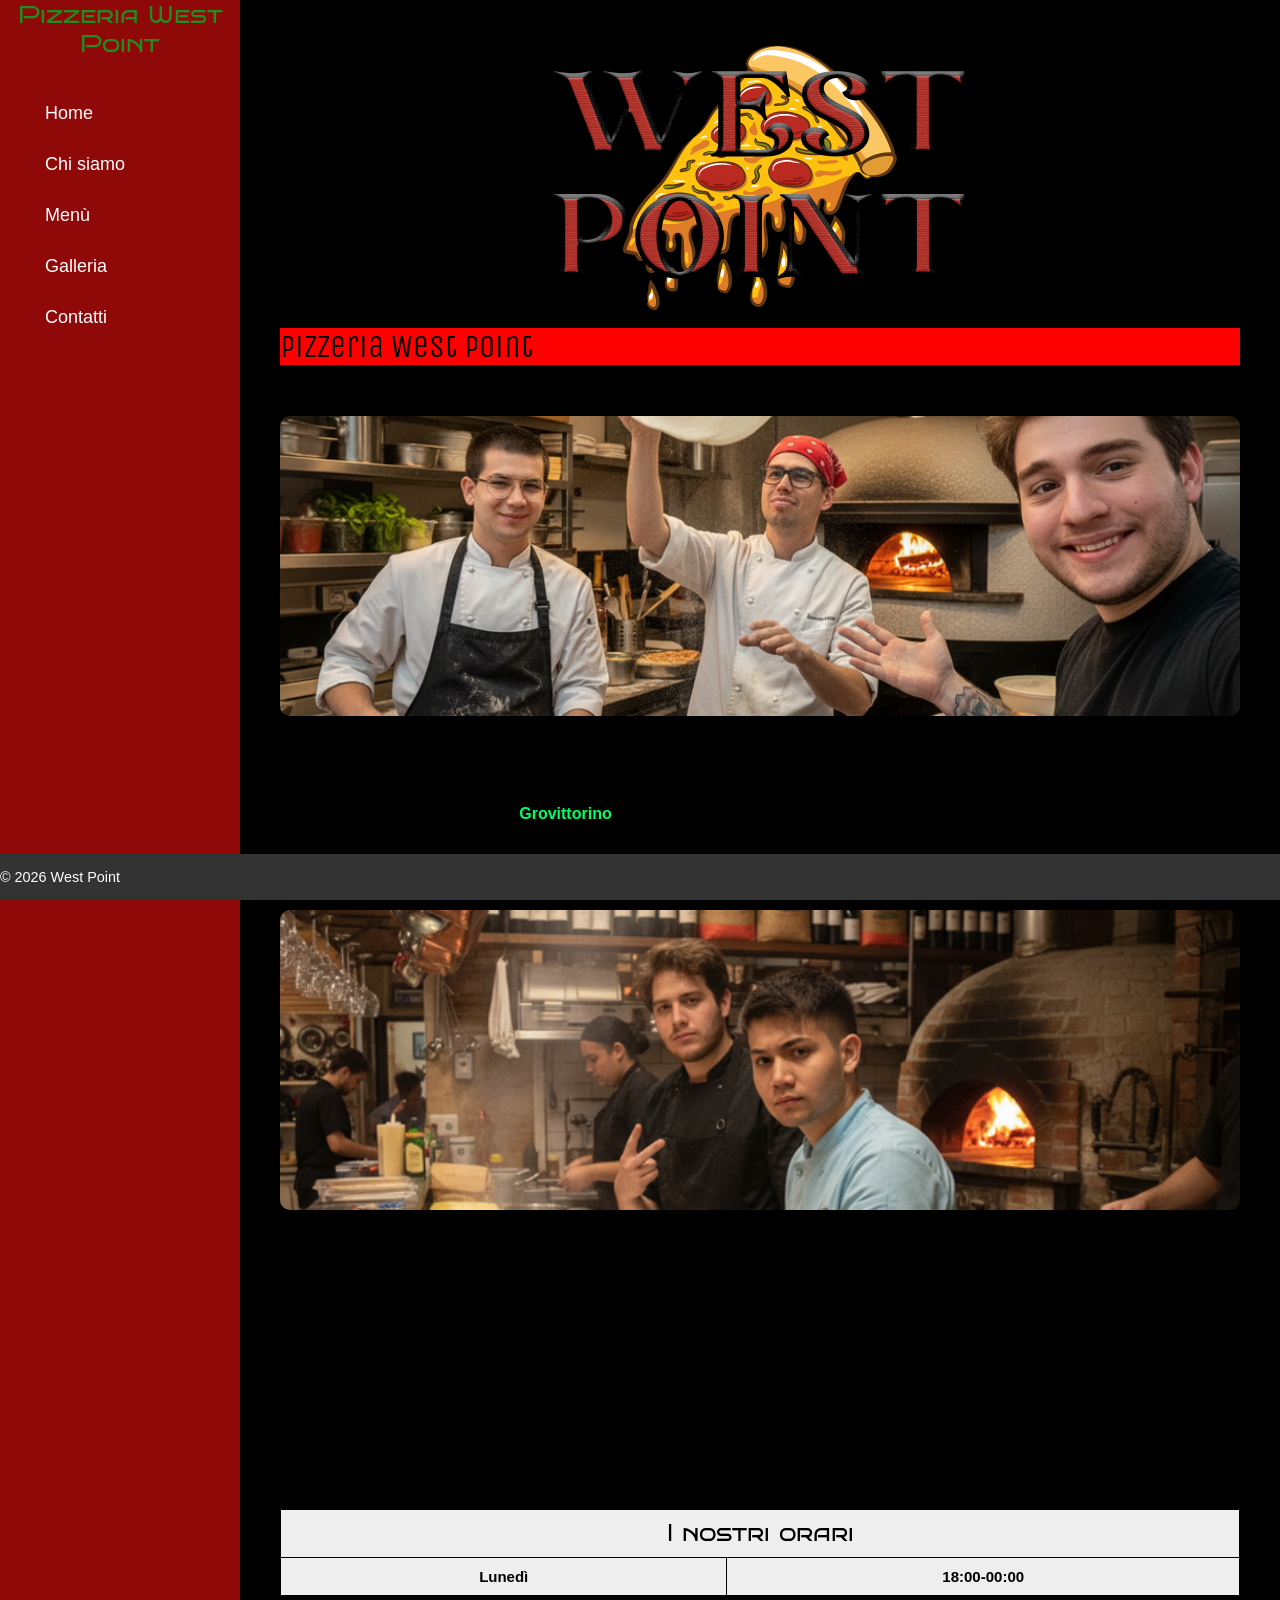
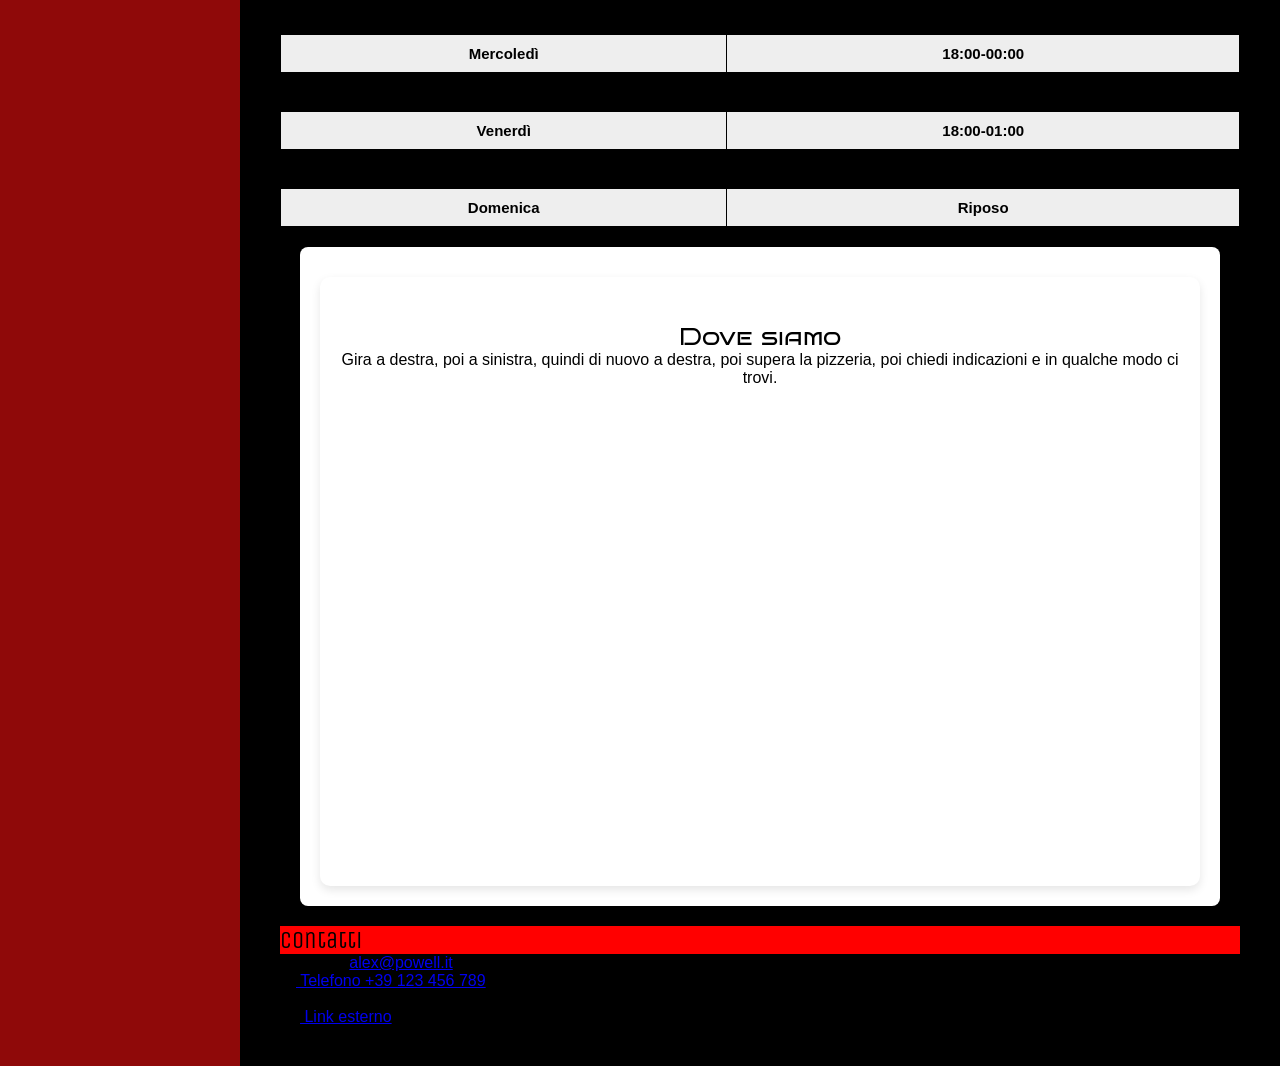
==== commit ed745436: "Update index.html" ====
--- a/pizzeria/index.html
+++ b/pizzeria/index.html
@@ -41,7 +41,6 @@
   <section class="logo">
     <img src="img/logo.png">
     <br>
-    <h1>Pizzeria West Point</h1>
 
   </section>
   <h1>Pizzeria West Point</h1> 
